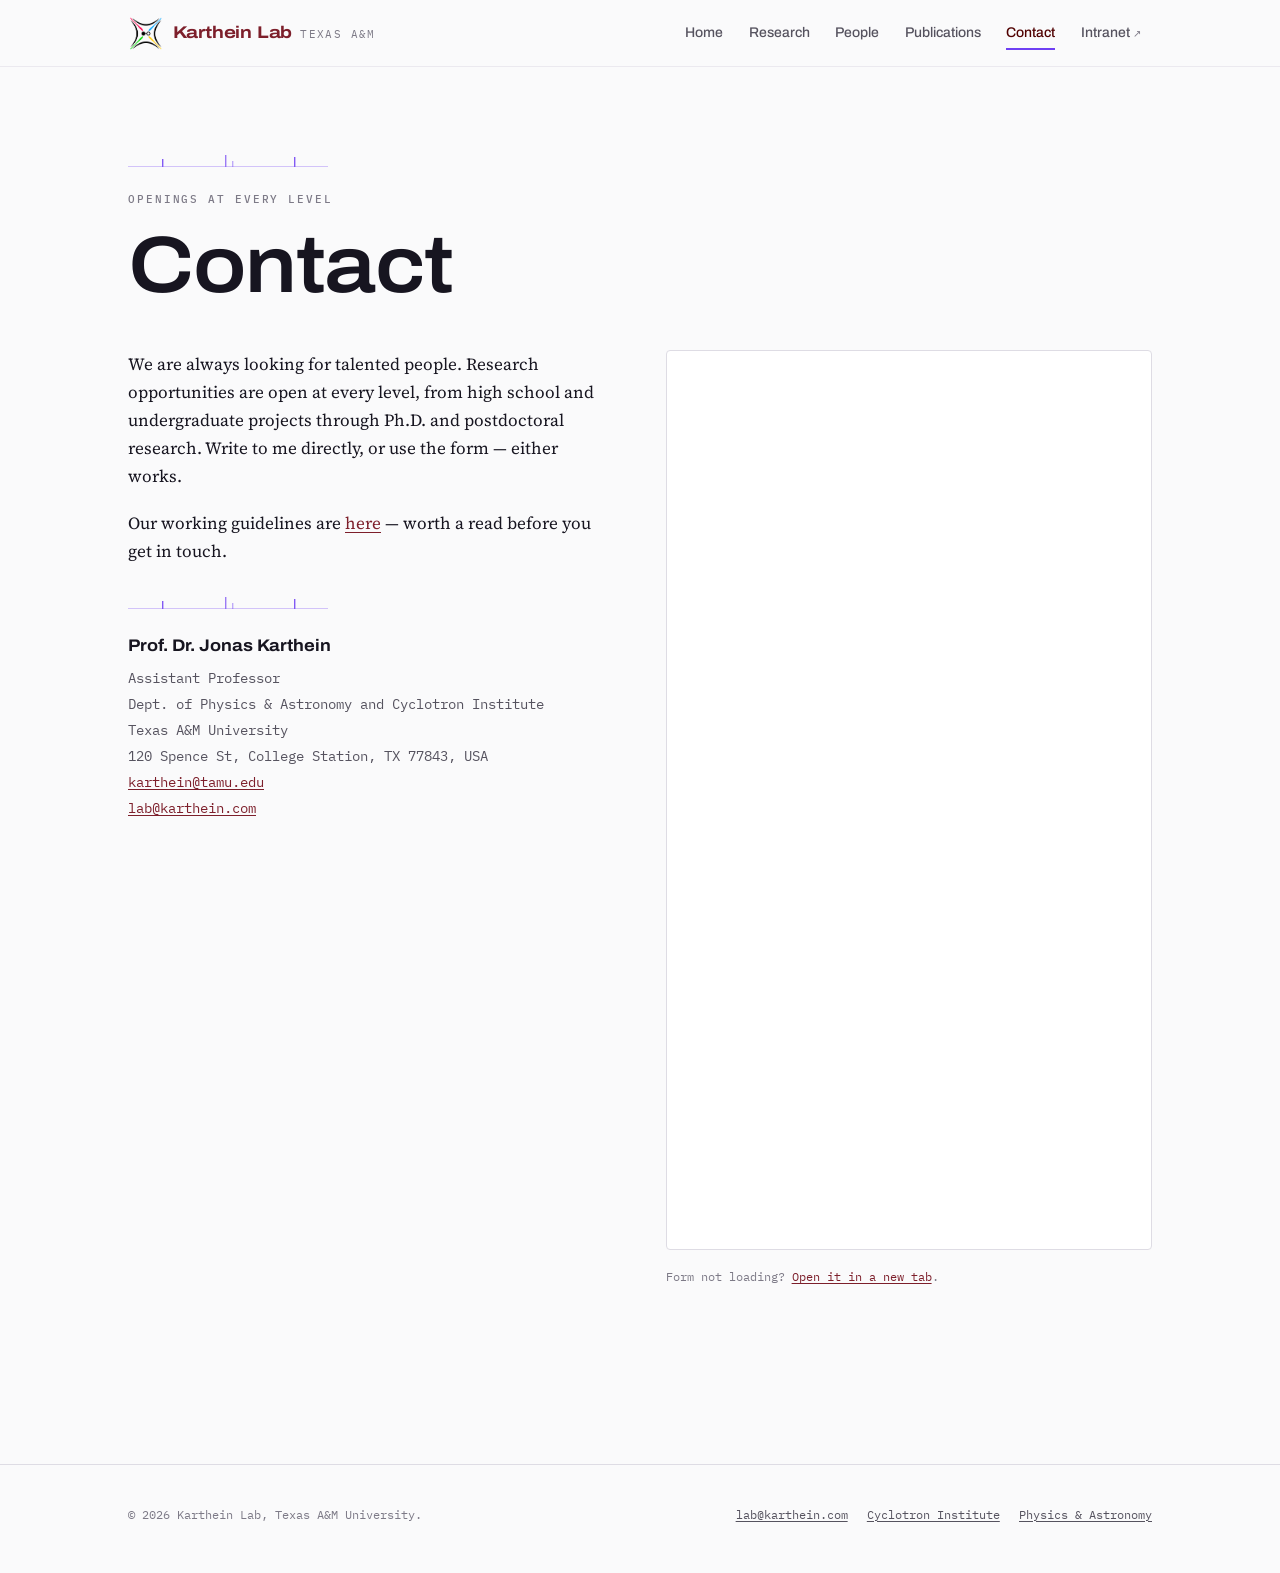
==== contact.html @ 735b9b44 "Initial commit" ====
<!DOCTYPE html>
<html lang="en">
<head>
<meta charset="utf-8">
<meta name="viewport" content="width=device-width, initial-scale=1">
<title>Contact — Karthein Lab</title>
<meta name="description" content="Contact the Karthein Lab at the Texas A&amp;M Cyclotron Institute. Research openings from high school through postdoctoral level.">
<link rel="canonical" href="https://lab.karthein.com/contact.html">

<link rel="icon" href="assets/img/logo.png" type="image/png">
<link rel="apple-touch-icon" href="assets/img/logo.png">
<link rel="preconnect" href="https://fonts.googleapis.com">
<link rel="preconnect" href="https://fonts.gstatic.com" crossorigin>
<link href="https://fonts.googleapis.com/css2?family=Archivo:wdth,wght@62..125,400..700&family=IBM+Plex+Mono:wght@400;500&family=Source+Serif+4:opsz,wght@8..60,400..700&display=swap" rel="stylesheet">
<link rel="stylesheet" href="assets/css/site.css">
</head>

<body data-page="contact">
<a class="skip-link" href="#main">Skip to content</a>

<header class="masthead">
  <div class="wrap masthead__inner">
    <a class="wordmark" href="index.html">
      <img class="wordmark__logo" src="assets/img/logo.png" alt=""
           onerror="this.remove()">
      <span class="wordmark__text">Karthein Lab <span class="wordmark__sub">Texas A&amp;M</span></span>
    </a>
    <button class="nav-toggle" aria-expanded="false" aria-controls="site-nav">Menu</button>
    <nav class="nav" id="site-nav" aria-label="Main">
      <a href="index.html" data-nav="home">Home</a>
      <a href="research.html" data-nav="research">Research</a>
      <a href="people.html" data-nav="people">People</a>
      <a href="publications.html" data-nav="publications">Publications</a>
      <a href="contact.html" data-nav="contact">Contact</a>
      <a class="is-external" href="https://sites.google.com/tamu.edu/kartheinlab-intranet" rel="noopener">Intranet</a>
    </nav>
  </div>
</header>

<main id="main" class="wrap section">

  <div class="section__head">
    <div class="spectrum spectrum--short" role="presentation"></div>
    <span class="eyebrow">Openings at every level</span>
    <h1>Contact</h1>
  </div>

  <div class="contact-grid">
    <div>
      <p class="prose">
        We are always looking for talented people. Research opportunities are open at every
        level, from high school and undergraduate projects through Ph.D. and postdoctoral
        research. Write to me directly, or use the form — either works.
      </p>
      <p class="prose">
        Our working guidelines are
        <a href="https://docs.google.com/document/d/1bhb8kht2H8dxqfJ-ieKIdlkiDR4buvicchen1N3KfRc/edit?usp=sharing" rel="noopener">here</a>
        — worth a read before you get in touch.
      </p>

      <div class="spectrum spectrum--short" role="presentation" style="margin:2rem 0 1.25rem"></div>

      <address class="addr">
        <strong>Prof. Dr. Jonas Karthein</strong>
        Assistant Professor<br>
        Dept. of Physics &amp; Astronomy and Cyclotron Institute<br>
        Texas A&amp;M University<br>
        120 Spence St, College Station, TX 77843, USA<br>
        <a href="mailto:karthein@tamu.edu">karthein@tamu.edu</a><br>
        <a href="mailto:lab@karthein.com">lab@karthein.com</a>
      </address>
    </div>

    <div>
      <h2 class="visually-hidden">Contact form</h2>
      <iframe class="form-frame"
              src="https://docs.google.com/forms/d/e/1FAIpQLSdWmrZjRezrcNKHD0LHxv7GWTyAAWj7x9jtVG5ib5iADtPisQ/viewform?embedded=true"
              title="Contact form for the Karthein Lab"
              loading="lazy">Loading form…</iframe>
      <p class="hero__caption">
        Form not loading?
        <a href="https://docs.google.com/forms/d/e/1FAIpQLSdWmrZjRezrcNKHD0LHxv7GWTyAAWj7x9jtVG5ib5iADtPisQ/viewform" rel="noopener">Open it in a new tab</a>.
      </p>
    </div>
  </div>

</main>

<footer class="foot">
  <div class="wrap foot__inner">
    <div>© <span id="year">2026</span> Karthein Lab, Texas A&amp;M University.</div>
    <div class="foot__links">
      <a href="mailto:lab@karthein.com">lab@karthein.com</a>
      <a href="https://cyclotron.tamu.edu/" rel="noopener">Cyclotron Institute</a>
      <a href="https://artsci.tamu.edu/physics-astronomy/index.html" rel="noopener">Physics &amp; Astronomy</a>
    </div>
  </div>
</footer>

<script>document.getElementById("year").textContent = new Date().getFullYear();</script>
<script src="assets/js/site.js" defer></script>
</body>
</html>
---- assets/css/site.css ----
/* ============================================================
   Karthein Lab — site styles
   Type:  Archivo (display, variable width) / Source Serif 4 (body)
          / IBM Plex Mono (data + labels)
   Color: TAMU maroon, cool paper, a violet "laser line" accent
   ============================================================ */

:root {
  --maroon:      #500000;
  --maroon-lift: #7d1f2b;
  --ink:         #171520;
  --slate:       #56535f;
  --slate-soft:  #7d7a87;
  --rule:        #dedce4;
  --rule-soft:   #ebe9ef;
  --paper:       #fafafb;
  --paper-2:     #f1f0f4;
  --laser:       #6e3ff3;

  --measure: 68ch;
  --page-max: 1120px;
  --gutter: clamp(1.25rem, 4vw, 3rem);

  --step-0: 1.0625rem;
  --step-1: 1.25rem;
  --step-2: clamp(1.5rem, 1.1rem + 1.4vw, 2rem);
  --step-3: clamp(2rem, 1.4rem + 2.4vw, 3rem);
  --step-4: clamp(2.75rem, 1.6rem + 4.6vw, 5rem);

  --ease: cubic-bezier(.2, .7, .3, 1);
}

*, *::before, *::after { box-sizing: border-box; }

html { -webkit-text-size-adjust: 100%; scroll-behavior: smooth; }

@media (prefers-reduced-motion: reduce) {
  html { scroll-behavior: auto; }
  *, *::before, *::after {
    animation-duration: .01ms !important;
    animation-iteration-count: 1 !important;
    transition-duration: .01ms !important;
  }
}

body {
  margin: 0;
  background: var(--paper);
  color: var(--ink);
  font-family: "Source Serif 4", Georgia, "Times New Roman", serif;
  font-size: var(--step-0);
  line-height: 1.65;
  -webkit-font-smoothing: antialiased;
}

h1, h2, h3, h4 {
  font-family: Archivo, "Helvetica Neue", Arial, sans-serif;
  font-weight: 600;
  font-variation-settings: "wdth" 112;
  line-height: 1.08;
  letter-spacing: -0.018em;
  margin: 0 0 .5em;
  text-wrap: balance;
}

h1 { font-size: var(--step-4); }
h2 { font-size: var(--step-3); }
h3 { font-size: var(--step-2); }
h4 { font-size: var(--step-1); letter-spacing: -0.01em; }

p { margin: 0 0 1.1em; }
p:last-child { margin-bottom: 0; }

a { color: var(--maroon-lift); text-underline-offset: .18em; text-decoration-thickness: from-font; }
a:hover { color: var(--laser); }

:focus-visible {
  outline: 2.5px solid var(--laser);
  outline-offset: 3px;
  border-radius: 2px;
}

img { max-width: 100%; height: auto; display: block; }

hr { border: 0; border-top: 1px solid var(--rule); margin: 3rem 0; }

/* ---------- shared utilities ---------- */

.wrap {
  width: 100%;
  max-width: var(--page-max);
  margin-inline: auto;
  padding-inline: var(--gutter);
}

.prose { max-width: var(--measure); }

.eyebrow {
  font-family: "IBM Plex Mono", ui-monospace, SFMono-Regular, Menlo, monospace;
  font-size: .7rem;
  font-weight: 500;
  letter-spacing: .17em;
  text-transform: uppercase;
  color: var(--slate-soft);
  margin: 0 0 .9rem;
  display: block;
}

.skip-link {
  position: absolute;
  left: -9999px;
  top: 0;
  background: var(--ink);
  color: #fff;
  padding: .7rem 1.1rem;
  z-index: 100;
}
.skip-link:focus { left: .5rem; top: .5rem; }

.visually-hidden {
  position: absolute; width: 1px; height: 1px;
  padding: 0; margin: -1px; overflow: hidden;
  clip-path: inset(50%); white-space: nowrap;
}

/* ---------- signature: the spectral rule ----------
   A hairline carrying irregular emission-line ticks — the
   lab measures spectra, so the divider is one.            */

.spectrum {
  height: 13px;
  background-color: var(--laser);
  -webkit-mask-image: var(--spectrum-svg);
  mask-image: var(--spectrum-svg);
  -webkit-mask-size: 640px 13px;
  mask-size: 640px 13px;
  -webkit-mask-repeat: repeat-x;
  mask-repeat: repeat-x;
  opacity: .85;
}

:root {
  --spectrum-svg: url("data:image/svg+xml,%3Csvg xmlns='http://www.w3.org/2000/svg' width='640' height='13'%3E%3Crect y='11' width='640' height='1' fill='%23000' opacity='.34'/%3E%3Cg fill='%23000'%3E%3Crect x='34' y='4' width='1.4' height='8'/%3E%3Crect x='97' y='0' width='1.4' height='12' opacity='.8'/%3E%3Crect x='104' y='6' width='1.4' height='6' opacity='.5'/%3E%3Crect x='166' y='2' width='1.4' height='10'/%3E%3Crect x='241' y='7' width='1.4' height='5' opacity='.55'/%3E%3Crect x='252' y='1' width='1.4' height='11' opacity='.9'/%3E%3Crect x='257' y='6' width='1.4' height='6' opacity='.4'/%3E%3Crect x='329' y='5' width='1.4' height='7'/%3E%3Crect x='412' y='0' width='1.4' height='12' opacity='.75'/%3E%3Crect x='466' y='6' width='1.4' height='6' opacity='.45'/%3E%3Crect x='515' y='3' width='1.4' height='9'/%3E%3Crect x='598' y='7' width='1.4' height='5' opacity='.6'/%3E%3C/g%3E%3C/svg%3E");
}

.spectrum--short { max-width: 200px; }

/* ---------- header / nav ---------- */

.masthead {
  position: sticky;
  top: 0;
  z-index: 40;
  background: color-mix(in srgb, var(--paper) 88%, transparent);
  backdrop-filter: saturate(1.4) blur(10px);
  border-bottom: 1px solid var(--rule-soft);
}

.masthead__inner {
  display: flex;
  align-items: center;
  justify-content: space-between;
  gap: 1.5rem;
  min-height: 66px;
}

.wordmark {
  font-family: Archivo, sans-serif;
  font-variation-settings: "wdth" 118;
  font-weight: 700;
  font-size: 1.06rem;
  letter-spacing: -.012em;
  /* the lifted maroon, so it reads as red rather than near-black */
  color: var(--maroon-lift);
  text-decoration: none;
  display: inline-flex;
  align-items: center;
  gap: .65rem;
  white-space: nowrap;
}
.wordmark:hover { color: var(--maroon-lift); }

.wordmark__logo {
  /* Source file is larger than this on purpose — the browser downscales,
     which keeps it crisp on retina displays. width:auto so a
     non-square logo keeps its proportions. */
  height: 34px;
  width: auto;
  max-width: 140px;
  object-fit: contain;
  flex: none;
  background: none;
}

.wordmark__text {
  display: inline-flex;
  align-items: baseline;
  gap: .5rem;
}

.wordmark__sub {
  font-family: "IBM Plex Mono", monospace;
  font-variation-settings: normal;
  font-weight: 400;
  font-size: .68rem;
  letter-spacing: .13em;
  text-transform: uppercase;
  color: var(--slate-soft);
}

@media (max-width: 520px) {
  .wordmark__sub { display: none; }
  .wordmark__logo { height: 28px; }
}

.nav { display: flex; align-items: center; gap: .2rem; }

.nav a {
  font-family: Archivo, sans-serif;
  font-variation-settings: "wdth" 100;
  font-size: .875rem;
  font-weight: 500;
  color: var(--slate);
  text-decoration: none;
  padding: .5rem .7rem;
  border-radius: 4px;
  position: relative;
}
.nav a:hover { color: var(--ink); background: var(--paper-2); }

.nav a[aria-current="page"] { color: var(--maroon); }
.nav a[aria-current="page"]::after {
  content: "";
  position: absolute;
  left: .7rem; right: .7rem; bottom: .18rem;
  height: 2px;
  background: var(--laser);
}

.nav a.is-external::after {
  content: "↗";
  font-size: .72em;
  margin-left: .3em;
  color: var(--slate-soft);
  position: static;
  background: none;
}

.nav-toggle {
  display: none;
  background: none;
  border: 1px solid var(--rule);
  border-radius: 5px;
  padding: .45rem .7rem;
  font-family: "IBM Plex Mono", monospace;
  font-size: .78rem;
  color: var(--ink);
  cursor: pointer;
}

@media (max-width: 820px) {
  .nav-toggle { display: block; }
  .nav {
    display: none;
    position: absolute;
    top: 100%; left: 0; right: 0;
    flex-direction: column;
    align-items: stretch;
    gap: 0;
    background: var(--paper);
    border-bottom: 1px solid var(--rule);
    padding: .5rem var(--gutter) 1rem;
  }
  .nav.is-open { display: flex; }
  .nav a { padding: .75rem .25rem; border-bottom: 1px solid var(--rule-soft); border-radius: 0; }
  .nav a[aria-current="page"]::after { left: .25rem; right: auto; width: 18px; bottom: .45rem; }
  .masthead__inner { position: relative; }
}

/* ---------- hero ---------- */

.hero { padding-top: clamp(2rem, 5vw, 3.5rem); }

.hero__figure {
  position: relative;
  border-radius: 3px;
  overflow: hidden;
  background: var(--paper);
  aspect-ratio: 16 / 7;
}
.hero__figure img { width: 100%; height: 100%; object-fit: cover; }

.hero__figure.is-missing {
  /* Quiet placeholder: a missing photo should read as "not added yet",
     not as a coloured block competing with the text. */
  background: var(--paper-2);
  box-shadow: inset 0 0 0 1px var(--rule-soft);
}
.hero__figure.is-missing::after {
  content: attr(data-fallback);
  position: absolute;
  inset: 0;
  display: grid;
  place-content: center;
  font-family: "IBM Plex Mono", monospace;
  font-size: .78rem;
  letter-spacing: .1em;
  text-transform: uppercase;
  color: var(--slate-soft);
}

.hero__caption {
  font-family: "IBM Plex Mono", monospace;
  font-size: .72rem;
  color: var(--slate-soft);
  margin-top: .6rem;
}

.hero__text { margin-top: clamp(1.75rem, 4vw, 2.75rem); }
.hero__text h1 { font-variation-settings: "wdth" 120; max-width: 16ch; }
.hero__text .lede {
  font-size: clamp(1.125rem, 1rem + .5vw, 1.375rem);
  line-height: 1.5;
  max-width: 58ch;
  color: var(--ink);
  margin-top: 1.4rem;
}

.quicklinks {
  display: flex;
  flex-wrap: wrap;
  gap: .6rem;
  margin-top: 1.9rem;
  padding: 0;
  list-style: none;
}
.quicklinks a {
  display: inline-block;
  font-family: Archivo, sans-serif;
  font-size: .85rem;
  font-weight: 500;
  text-decoration: none;
  color: var(--ink);
  border: 1px solid var(--rule);
  border-radius: 999px;
  padding: .45rem 1rem;
  background: #fff;
  transition: border-color .18s var(--ease), color .18s var(--ease), transform .18s var(--ease);
}
.quicklinks a:hover {
  border-color: var(--laser);
  color: var(--laser);
  transform: translateY(-1px);
}

/* ---------- generic section rhythm ---------- */

.section { padding-block: clamp(3rem, 7vw, 5.5rem); }
.section--tight { padding-block: clamp(2rem, 4vw, 3rem); }

.section__head { margin-bottom: 2.5rem; }
.section__head .spectrum { margin-bottom: 1.4rem; }

/* ---------- news feed ---------- */

.feed { list-style: none; margin: 0; padding: 0; }

.feed__item {
  display: grid;
  grid-template-columns: minmax(0, 320px) minmax(0, 1fr);
  gap: clamp(1.25rem, 3vw, 2.5rem);
  align-items: start;
  padding: clamp(1.75rem, 3.5vw, 2.5rem) 0;
  border-top: 1px solid var(--rule-soft);
}
.feed__item:first-child { border-top: 0; padding-top: 0; }

.feed__media {
  position: relative;
  border-radius: 3px;
  overflow: hidden;
  /* Page colour, not a frame: transparent PNGs sit on it invisibly, and a
     portrait photo letterboxed inside the column blends into the page
     rather than showing bars. */
  background: var(--paper);
}
.feed__media img {
  width: 100%;
  height: auto;
  /* Scaled to the column width, so nothing is cropped. The cap stops one
     very tall photo from dominating the feed; such an image is centred
     against the page colour instead of being cut off. */
  max-height: 400px;
  object-fit: contain;
}

/* placeholder shown when a photo file is missing */
.feed__media.is-missing {
  aspect-ratio: 4 / 3;
  /* Quiet placeholder: a missing photo should read as "not added yet",
     not as a coloured block competing with the text. */
  background: var(--paper-2);
  box-shadow: inset 0 0 0 1px var(--rule-soft);
}
.feed__media.is-missing::after {
  content: attr(data-fallback);
  position: absolute;
  inset: 0;
  display: grid;
  place-content: center;
  text-align: center;
  padding: 1rem;
  font-family: "IBM Plex Mono", monospace;
  font-size: .72rem;
  letter-spacing: .1em;
  text-transform: uppercase;
  color: var(--slate-soft);
}

.feed__date {
  font-family: "IBM Plex Mono", monospace;
  font-size: .74rem;
  letter-spacing: .13em;
  text-transform: uppercase;
  color: var(--maroon);
  display: flex;
  align-items: center;
  gap: .55rem;
  margin-bottom: .55rem;
}
.feed__date::before {
  content: "";
  width: 14px; height: 2px;
  background: var(--laser);
  flex: none;
}

.feed__title {
  font-size: clamp(1.2rem, 1.05rem + .5vw, 1.55rem);
  margin-bottom: .55rem;
}

.feed__body { color: var(--slate); }
.feed__body p { margin-bottom: .7rem; }
.feed__body ul { margin: .5rem 0 .7rem; padding-left: 1.1rem; }
.feed__body li { margin-bottom: .2rem; }

@media (max-width: 700px) {
  .feed__item { grid-template-columns: 1fr; }
  .feed__media img { max-height: 340px; }
  .feed__media.is-missing { aspect-ratio: 16 / 9; }
}

.feed__more {
  margin-top: 2.5rem;
  text-align: center;
}

.btn {
  font-family: Archivo, sans-serif;
  font-size: .875rem;
  font-weight: 500;
  color: var(--ink);
  background: #fff;
  border: 1px solid var(--rule);
  border-radius: 999px;
  padding: .55rem 1.35rem;
  cursor: pointer;
  transition: border-color .18s var(--ease), color .18s var(--ease);
}
.btn:hover { border-color: var(--laser); color: var(--laser); }
.btn[hidden] { display: none; }

/* ---------- people ---------- */

.people-group { margin-bottom: clamp(2.5rem, 5vw, 4rem); }
.people-group h2 { font-size: var(--step-2); }
.people-group .spectrum { max-width: 160px; margin-bottom: 1.6rem; }

.people-grid {
  display: grid;
  grid-template-columns: repeat(auto-fill, minmax(200px, 1fr));
  gap: clamp(1.25rem, 3vw, 2rem);
  list-style: none;
  margin: 0; padding: 0;
}

.person__photo {
  position: relative;
  aspect-ratio: 1 / 1;
  border-radius: 3px;
  overflow: hidden;
  margin-bottom: .85rem;
  /* page colour so transparent PNGs and logos sit on it invisibly */
  background: var(--paper);
}
.person__photo img { width: 100%; height: 100%; object-fit: cover; }
.person__photo.is-missing {
  /* Quiet placeholder: a missing photo should read as "not added yet",
     not as a coloured block competing with the text. */
  background: var(--paper-2);
  box-shadow: inset 0 0 0 1px var(--rule-soft);
}
.person__photo.is-missing::after {
  content: attr(data-initials);
  position: absolute;
  inset: 0;
  display: grid;
  place-content: center;
  font-family: Archivo, sans-serif;
  font-variation-settings: "wdth" 118;
  font-weight: 600;
  font-size: 2rem;
  color: var(--slate-soft);
  opacity: .65;
}

.person__name {
  font-family: Archivo, sans-serif;
  font-variation-settings: "wdth" 108;
  font-weight: 600;
  font-size: 1.02rem;
  letter-spacing: -.01em;
  margin: 0 0 .15rem;
}
.person__role,
.person__meta {
  font-family: "IBM Plex Mono", monospace;
  font-size: .74rem;
  line-height: 1.55;
  color: var(--slate);
  margin: 0;
}
.person__role { color: var(--maroon); }
.person__meta a { color: var(--slate); }
.person__meta a:hover { color: var(--laser); }

/* PI gets a wider, two-column treatment */
.pi {
  display: grid;
  grid-template-columns: minmax(0, 260px) minmax(0, 1fr);
  gap: clamp(1.5rem, 4vw, 3rem);
  align-items: start;
}
@media (max-width: 680px) { .pi { grid-template-columns: 1fr; } }
.pi .person__photo { margin-bottom: 0; }

.alumni { list-style: none; margin: 0; padding: 0; }
.alumni li {
  display: flex;
  gap: 1rem;
  padding: .6rem 0;
  border-top: 1px solid var(--rule-soft);
  font-size: .95rem;
}
.alumni li:first-child { border-top: 0; }
.alumni .year {
  font-family: "IBM Plex Mono", monospace;
  font-size: .78rem;
  color: var(--maroon);
  flex: none;
  padding-top: .18rem;
  width: 4.2rem;
}

/* ---------- research ---------- */

.card-grid {
  display: grid;
  grid-template-columns: repeat(auto-fit, minmax(260px, 1fr));
  gap: clamp(1.25rem, 3vw, 2rem);
  list-style: none;
  margin: 0; padding: 0;
}

.card {
  display: flex;
  flex-direction: column;
  background: #fff;
  border: 1px solid var(--rule-soft);
  border-radius: 4px;
  overflow: hidden;
  transition: border-color .2s var(--ease), transform .2s var(--ease);
}
.card:hover { border-color: var(--rule); transform: translateY(-2px); }

.card__media {
  aspect-ratio: 3 / 2;
  /* Cards keep a uniform crop so the grid stays tidy; only the empty
     state gets the coloured placeholder. */
  background: var(--paper);
  position: relative;
}
/* Positioned rather than in-flow: with height:100% against an
   aspect-ratio box the height is indeterminate, so an unusually tall
   image would fall back to its natural size and stretch the tile,
   knocking the card titles out of alignment. */
.card__media img {
  position: absolute;
  inset: 0;
  width: 100%;
  height: 100%;
  object-fit: cover;
}

/* Logo tiles.
   Photographs can be cropped to fill a frame; a wordmark cannot — cutting
   the edge off "ISOLTRAP" is worse than leaving space around it. These
   scale the whole mark to the tile width and centre it, so every logo is
   the same width and none is cropped. */
.card__media--logo { background: #fff; }
.card__media--logo img {
  padding: clamp(.9rem, 5%, 1.6rem);
  object-fit: contain;
}
.card__media.is-missing {
  /* Quiet placeholder: a missing photo should read as "not added yet",
     not as a coloured block competing with the text. */
  background: var(--paper-2);
  box-shadow: inset 0 0 0 1px var(--rule-soft);
  position: relative;
}
.card__media.is-missing::after {
  content: attr(data-fallback);
  position: absolute;
  inset: 0;
  display: grid;
  place-content: center;
  text-align: center;
  padding: 1rem;
  font-family: "IBM Plex Mono", monospace;
  font-size: .72rem;
  letter-spacing: .1em;
  text-transform: uppercase;
  color: var(--slate-soft);
}

.card__body { padding: 1.25rem 1.35rem 1.45rem; flex: 1; }
.card__body h3 { font-size: 1.1rem; margin-bottom: .5rem; }
.card__body p { font-size: .95rem; color: var(--slate); }
.card__link {
  font-family: "IBM Plex Mono", monospace;
  font-size: .75rem;
  letter-spacing: .06em;
  text-transform: uppercase;
  display: inline-block;
  margin-top: .5rem;
}

/* ---------- publications ---------- */

.pub-toolbar {
  display: flex;
  flex-wrap: wrap;
  gap: .75rem;
  align-items: center;
  padding: 1rem 0 1.5rem;
  border-bottom: 1px solid var(--rule-soft);
  margin-bottom: 1.5rem;
}

.field {
  display: flex;
  flex-direction: column;
  gap: .3rem;
}
.field label {
  font-family: "IBM Plex Mono", monospace;
  font-size: .68rem;
  letter-spacing: .12em;
  text-transform: uppercase;
  color: var(--slate-soft);
}
.field input, .field select {
  font-family: inherit;
  font-size: .92rem;
  color: var(--ink);
  background: #fff;
  border: 1px solid var(--rule);
  border-radius: 4px;
  padding: .45rem .6rem;
  min-height: 38px;
}
.field input { min-width: 220px; }

.pub-toolbar__spacer { flex: 1 1 auto; }

.pub-count {
  font-family: "IBM Plex Mono", monospace;
  font-size: .76rem;
  color: var(--slate-soft);
}

/* export dropdown */
.export { position: relative; }
.export__menu {
  position: absolute;
  right: 0;
  top: calc(100% + .4rem);
  min-width: 220px;
  background: #fff;
  border: 1px solid var(--rule);
  border-radius: 5px;
  box-shadow: 0 12px 32px rgba(23, 21, 32, .13);
  padding: .35rem;
  z-index: 20;
}
.export__menu[hidden] { display: none; }
.export__menu button {
  display: block;
  width: 100%;
  text-align: left;
  background: none;
  border: 0;
  border-radius: 4px;
  padding: .55rem .7rem;
  font-family: inherit;
  font-size: .9rem;
  color: var(--ink);
  cursor: pointer;
}
.export__menu button:hover { background: var(--paper-2); color: var(--laser); }
.export__menu button small {
  display: block;
  font-family: "IBM Plex Mono", monospace;
  font-size: .68rem;
  color: var(--slate-soft);
}

.pub-year {
  display: grid;
  grid-template-columns: 5.5rem minmax(0, 1fr);
  gap: clamp(1rem, 3vw, 2rem);
  padding-block: 1.75rem;
  border-top: 1px solid var(--rule-soft);
}
.pub-year:first-of-type { border-top: 0; }
.pub-year > h2 {
  font-family: "IBM Plex Mono", monospace;
  font-size: .9rem;
  font-weight: 500;
  font-variation-settings: normal;
  letter-spacing: .1em;
  color: var(--maroon);
  position: sticky;
  top: 88px;
  align-self: start;
  margin: 0;
}
@media (max-width: 680px) {
  .pub-year { grid-template-columns: 1fr; gap: .75rem; }
  .pub-year > h2 { position: static; }
}

.pub-list { list-style: none; margin: 0; padding: 0; }

.pub {
  padding-block: 1.05rem;
  border-top: 1px dotted var(--rule);
}
.pub:first-child { border-top: 0; padding-top: 0; }

.pub__title {
  font-family: Archivo, sans-serif;
  font-variation-settings: "wdth" 104;
  font-weight: 600;
  font-size: 1.03rem;
  line-height: 1.32;
  letter-spacing: -.008em;
  margin: 0 0 .35rem;
}
.pub__title a { color: var(--ink); text-decoration: none; }
.pub__title a:hover { color: var(--laser); text-decoration: underline; }

.pub__authors {
  font-size: .93rem;
  color: var(--slate);
  margin: 0 0 .35rem;
}
.pub__authors .me { color: var(--ink); font-weight: 600; }

.pub__meta {
  font-family: "IBM Plex Mono", monospace;
  font-size: .74rem;
  color: var(--slate-soft);
  display: flex;
  flex-wrap: wrap;
  gap: .5rem .9rem;
  align-items: center;
}
.pub__meta .journal { color: var(--maroon); }
.pub__meta a { color: var(--slate); text-decoration: none; border-bottom: 1px solid var(--rule); }
.pub__meta a:hover { color: var(--laser); border-color: var(--laser); }

.tag {
  font-family: "IBM Plex Mono", monospace;
  font-size: .64rem;
  letter-spacing: .09em;
  text-transform: uppercase;
  border: 1px solid var(--rule);
  border-radius: 3px;
  padding: .1rem .38rem;
  color: var(--slate-soft);
}
.tag--highlight { border-color: var(--laser); color: var(--laser); }

.status {
  font-family: "IBM Plex Mono", monospace;
  font-size: .82rem;
  color: var(--slate);
  padding: 1.5rem 0;
}
.status--error { color: var(--maroon-lift); }

/* ---------- contact ---------- */

.contact-grid {
  display: grid;
  grid-template-columns: repeat(auto-fit, minmax(280px, 1fr));
  gap: clamp(1.5rem, 4vw, 3.5rem);
  align-items: start;
}

.addr {
  font-style: normal;
  font-family: "IBM Plex Mono", monospace;
  font-size: .85rem;
  line-height: 1.9;
  color: var(--slate);
}
.addr strong {
  display: block;
  font-family: Archivo, sans-serif;
  font-variation-settings: "wdth" 108;
  font-size: 1.05rem;
  color: var(--ink);
  margin-bottom: .3rem;
}

.form-frame {
  width: 100%;
  min-height: 900px;
  border: 1px solid var(--rule);
  border-radius: 4px;
  background: #fff;
}

/* ---------- footer ---------- */

.foot {
  border-top: 1px solid var(--rule);
  margin-top: clamp(3rem, 7vw, 6rem);
  padding-block: 2.5rem 3rem;
  font-family: "IBM Plex Mono", monospace;
  font-size: .76rem;
  color: var(--slate-soft);
}
.foot__inner {
  display: flex;
  flex-wrap: wrap;
  gap: 1rem 2rem;
  justify-content: space-between;
}
.foot a { color: var(--slate); }
.foot a:hover { color: var(--laser); }
.foot__links { display: flex; flex-wrap: wrap; gap: 1.2rem; }

/* ---------- funders ---------- */

.funders {
  display: flex;
  flex-wrap: wrap;
  align-items: center;
  gap: clamp(1.5rem, 4vw, 3rem);
  list-style: none;
  margin: 0; padding: 0;
}
.funders img { max-height: 54px; width: auto; opacity: .78; }
.funders img:hover { opacity: 1; }
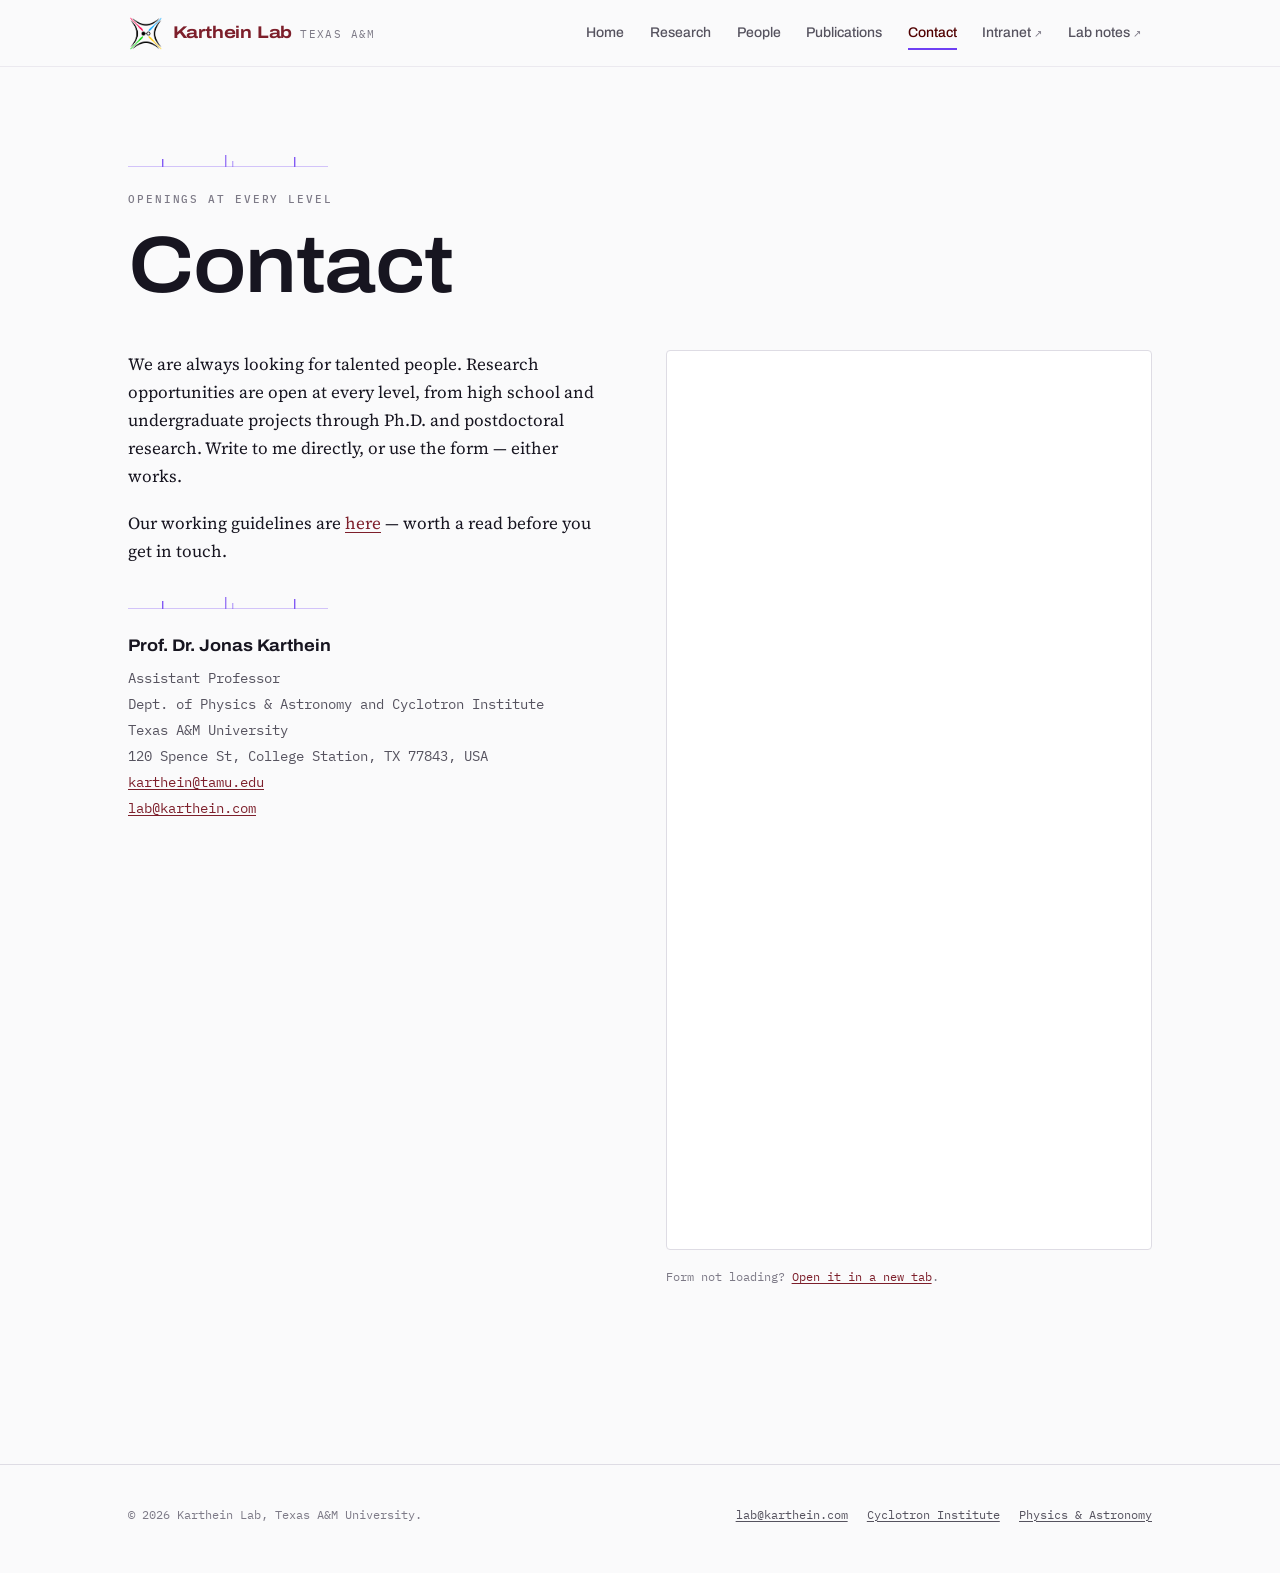
==== commit 5281db7c: "Nav: a Lab notes link to the lab's log book (private, GitHub sign-in), next to Intranet Co-Authored-" ====
--- a/contact.html
+++ b/contact.html
@@ -33,6 +33,7 @@
       <a href="publications.html" data-nav="publications">Publications</a>
       <a href="contact.html" data-nav="contact">Contact</a>
       <a class="is-external" href="https://sites.google.com/tamu.edu/kartheinlab-intranet" rel="noopener">Intranet</a>
+      <a class="is-external" href="https://notes.lab.karthein.com/" rel="noopener">Lab notes</a>
     </nav>
   </div>
 </header>
